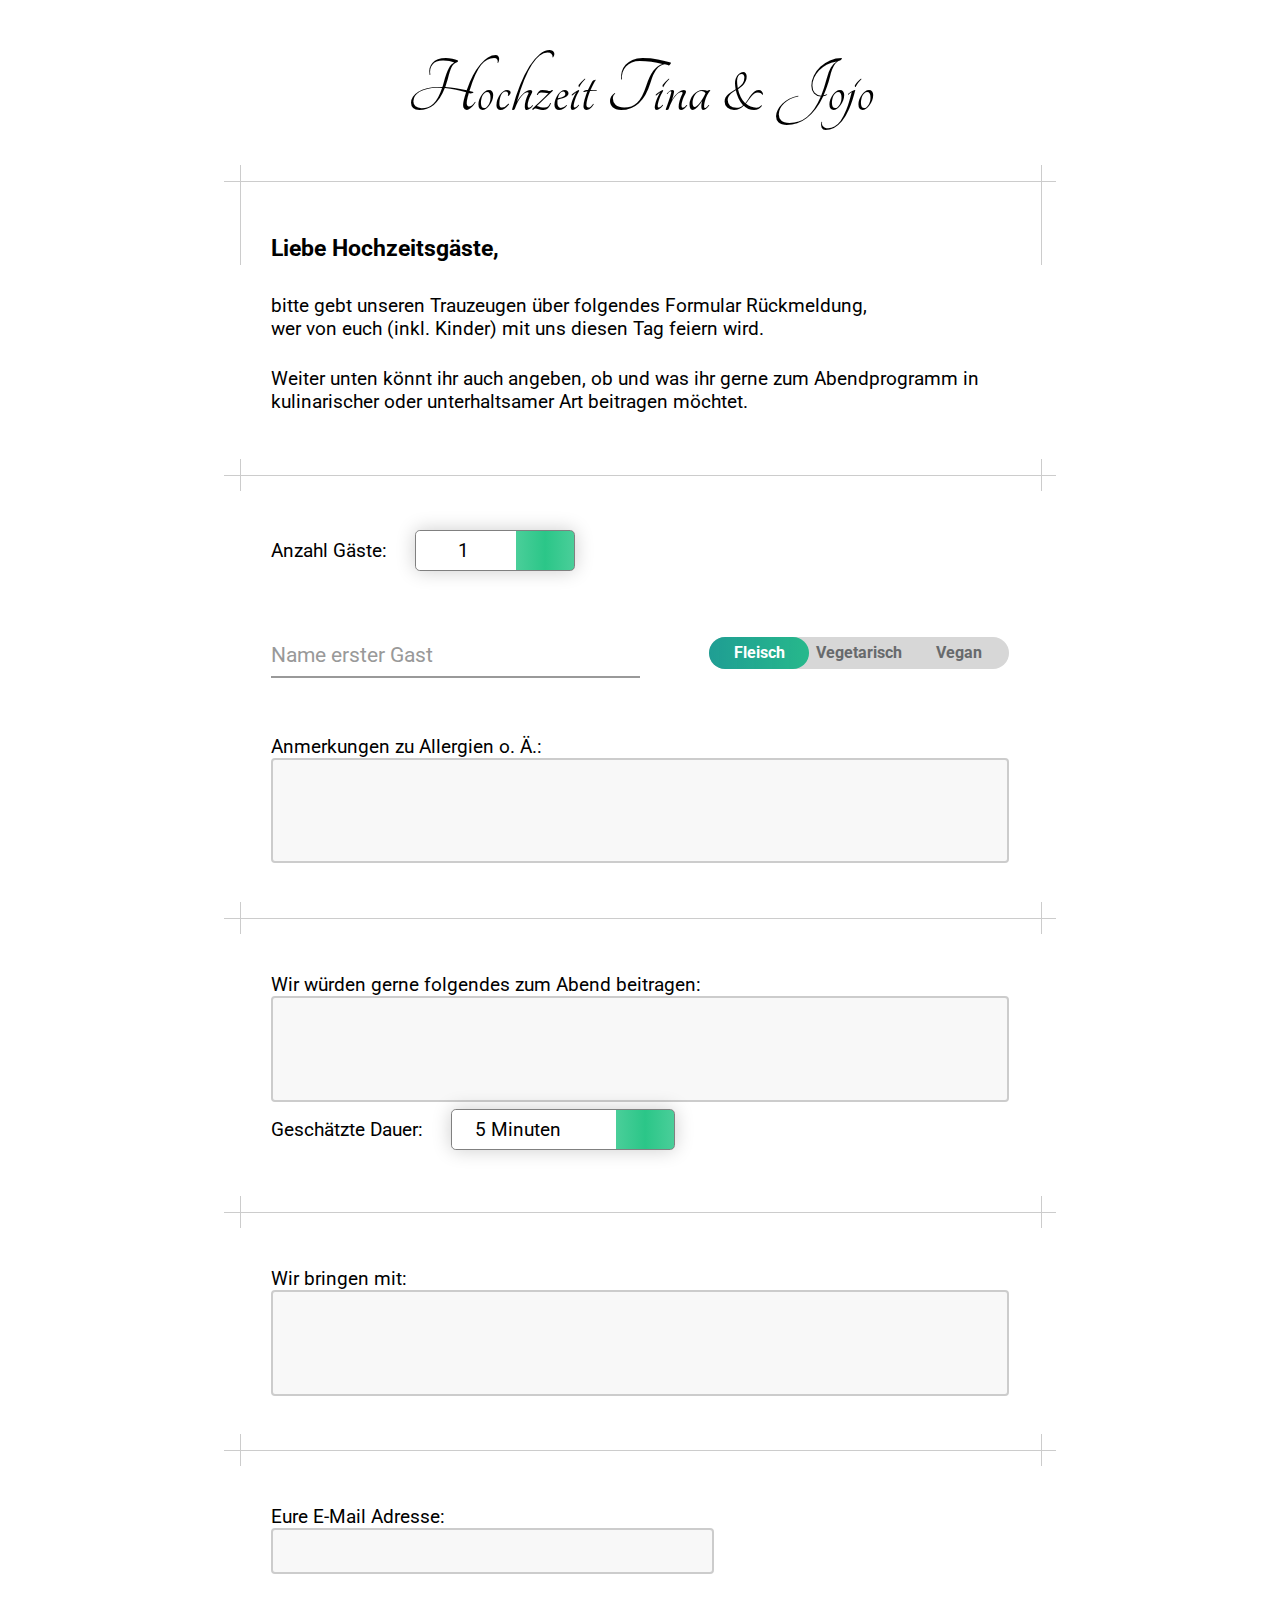
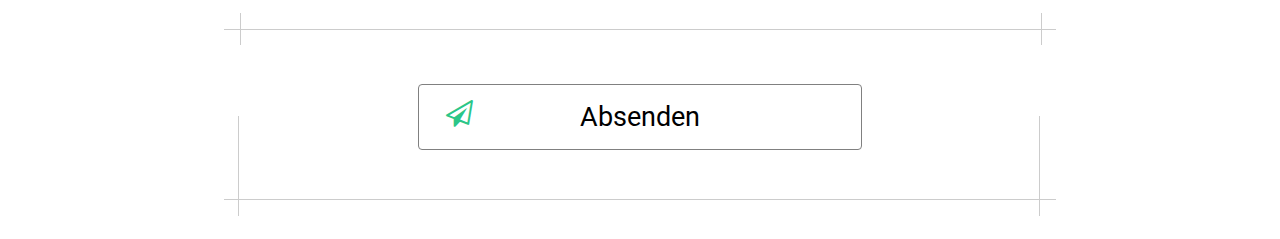
==== formspree.html @ 8e28de3d "better color and submit button" ====
<html>

<head>
    <link href="css/formspree.css" rel="stylesheet">
    <link href="css/input.css" rel="stylesheet">
    <link href="css/radio.css" rel="stylesheet">
    <link href="css/submit.css" rel="stylesheet">
    <link href="css/select.css" rel="stylesheet">
    <link rel="stylesheet" href="https://cdnjs.cloudflare.com/ajax/libs/font-awesome/4.7.0/css/font-awesome.min.css">
    <script src="https://ajax.googleapis.com/ajax/libs/jquery/3.7.1/jquery.min.js"></script>
    <script src="js/submit.js"></script>
    <script src="js/formspree.js"></script>
</head>

<body>
    <h1>Hochzeit Tina & Jojo</h1>
    <!-- action="https://formspree.io/f/moveaoaz" -->
    <div id="wrapper">
        <div class="intro">
            <p class="pe">Liebe Hochzeitsgäste,</p>
            <p>bitte gebt unseren Trauzeugen über folgendes Formular Rückmeldung,<br />
                wer von euch (inkl. Kinder) mit uns diesen Tag feiern wird.</p>
            <p>Weiter unten könnt ihr auch angeben, ob und was ihr gerne zum Abendprogramm in kulinarischer oder
                unterhaltsamer Art beitragen möchtet.</p>
        </div>
        <div class="spaceWrapper">
            <div class="spacerv"></div>
            <div class="spacerh"></div>
        </div>
        <form method="POST">
            <label id="numGuests-label" for="numGuests">Anzahl Gäste:</label>
            <select id="numGuests" onchange="changeNumGuests()">
                <option value="1" selected>1</option>
                <option value="2">2</option>
                <option value="3">3</option>
                <option value="4">4</option>
                <option value="5">5</option>
                <option value="6">6</option>
                <option value="7">7</option>
                <option value="8">8</option>
            </select>

            <br />
            <br />
            <br />

            <div class="input-flexbox" id="guest1">
                <div class="form__group field">
                    <input type="input" class="form__field" placeholder="" name="Name-1" id="name1" />
                    <label for="name1" class="form__label">Name erster Gast</label>
                </div>
                <div>
                    <div class="switch">
                        <input value="Fleisch" id="radio-1-1" name="Essen-1" type="radio" class="switch-input" checked>
                        <label for="radio-1-1" class="switch-label switch-label-f">Fleisch</label>

                        <input value="Vegetarisch" id="radio-2-1" name="Essen-1" type="radio" class="switch-input">
                        <label for="radio-2-1" class="switch-label switch-label-n">Vegetarisch</label>

                        <input value="Vegan" id="radio-3-1" name="Essen-1" type="radio" class="switch-input">
                        <label for="radio-3-1" class="switch-label switch-label-v">Vegan</label>
                        <span class="switch-selector"></span>
                    </div>
                </div>
            </div>

            <div class="input-flexbox" id="guest2">
                <div class="form__group field">
                    <input type="input" class="form__field" placeholder="" name="Name-2" id="name2" />
                    <label for="name2" class="form__label">Name zweiter Gast</label>
                </div>
                <div>
                    <div class="switch">
                        <input value="Fleisch" id="radio-1-2" name="Essen-2" type="radio" class="switch-input" checked>
                        <label for="radio-1-2" class="switch-label switch-label-f">Fleisch</label>

                        <input value="Vegetarisch" id="radio-2-2" name="Essen-2" type="radio" class="switch-input">
                        <label for="radio-2-2" class="switch-label switch-label-n">Vegetarisch</label>

                        <input value="Vegan" id="radio-3-2" name="Essen-2" type="radio" class="switch-input">
                        <label for="radio-3-2" class="switch-label switch-label-v">Vegan</label>
                        <span class="switch-selector"></span>
                    </div>
                </div>
            </div>

            <div class="input-flexbox" id="guest3">
                <div class="form__group field">
                    <input type="input" class="form__field" placeholder="" name="Name-3" id="name3" />
                    <label for="name3" class="form__label">Name dritter Gast</label>
                </div>
                <div>
                    <div class="switch">
                        <input value="Fleisch" id="radio-1-3" name="Essen-3" type="radio" class="switch-input" checked>
                        <label for="radio-1-3" class="switch-label switch-label-f">Fleisch</label>

                        <input value="Vegetarisch" id="radio-2-3" name="Essen-3" type="radio" class="switch-input">
                        <label for="radio-2-3" class="switch-label switch-label-n">Vegetarisch</label>

                        <input value="Vegan" id="radio-3-3" name="Essen-3" type="radio" class="switch-input">
                        <label for="radio-3-3" class="switch-label switch-label-v">Vegan</label>
                        <span class="switch-selector"></span>
                    </div>
                </div>
            </div>

            <div class="input-flexbox" id="guest4">
                <div class="form__group field">
                    <input type="input" class="form__field" placeholder="" name="Name-4" id="name4" />
                    <label for="name4" class="form__label">Name vierter Gast</label>
                </div>
                <div>
                    <div class="switch">
                        <input value="Fleisch" id="radio-1-4" name="Essen-4" type="radio" class="switch-input" checked>
                        <label for="radio-1-4" class="switch-label switch-label-f">Fleisch</label>

                        <input value="Vegetarisch" id="radio-2-4" name="Essen-4" type="radio" class="switch-input">
                        <label for="radio-2-4" class="switch-label switch-label-n">Vegetarisch</label>

                        <input value="Vegan" id="radio-3-4" name="Essen-4" type="radio" class="switch-input">
                        <label for="radio-3-4" class="switch-label switch-label-v">Vegan</label>
                        <span class="switch-selector"></span>
                    </div>
                </div>
            </div>

            <div class="input-flexbox" id="guest5">
                <div class="form__group field">
                    <input type="input" class="form__field" placeholder="" name="Name-5" id="name5" />
                    <label for="name5" class="form__label">Name fünfter Gast</label>
                </div>
                <div>
                    <div class="switch">
                        <input value="Fleisch" id="radio-1-5" name="Essen-5" type="radio" class="switch-input" checked>
                        <label for="radio-1-5" class="switch-label switch-label-f">Fleisch</label>

                        <input value="Vegetarisch" id="radio-2-5" name="Essen-5" type="radio" class="switch-input">
                        <label for="radio-2-5" class="switch-label switch-label-n">Vegetarisch</label>

                        <input value="Vegan" id="radio-3-5" name="Essen-5" type="radio" class="switch-input">
                        <label for="radio-3-5" class="switch-label switch-label-v">Vegan</label>
                        <span class="switch-selector"></span>
                    </div>
                </div>
            </div>

            <div class="input-flexbox" id="guest6">
                <div class="form__group field">
                    <input type="input" class="form__field" placeholder="" name="Name-6" id="name6" />
                    <label for="name6" class="form__label">Name sechster Gast</label>
                </div>
                <div>
                    <div class="switch">
                        <input value="Fleisch" id="radio-1-6" name="Essen-6" type="radio" class="switch-input" checked>
                        <label for="radio-1-6" class="switch-label switch-label-f">Fleisch</label>

                        <input value="Vegetarisch" id="radio-2-6" name="Essen-6" type="radio" class="switch-input">
                        <label for="radio-2-6" class="switch-label switch-label-n">Vegetarisch</label>

                        <input value="Vegan" id="radio-3-6" name="Essen-6" type="radio" class="switch-input">
                        <label for="radio-3-6" class="switch-label switch-label-v">Vegan</label>
                        <span class="switch-selector"></span>
                    </div>
                </div>
            </div>

            <div class="input-flexbox" id="guest7">
                <div class="form__group field">
                    <input type="input" class="form__field" placeholder="" name="Name-7" id="name7" />
                    <label for="name7" class="form__label">Name siebter Gast</label>
                </div>
                <div>
                    <div class="switch">
                        <input value="Fleisch" id="radio-1-7" name="Essen-7" type="radio" class="switch-input" checked>
                        <label for="radio-1-7" class="switch-label switch-label-f">Fleisch</label>

                        <input value="Vegetarisch" id="radio-2-7" name="Essen-7" type="radio" class="switch-input">
                        <label for="radio-2-7" class="switch-label switch-label-n">Vegetarisch</label>

                        <input value="Vegan" id="radio-3-7" name="Essen-7" type="radio" class="switch-input">
                        <label for="radio-3-7" class="switch-label switch-label-v">Vegan</label>
                        <span class="switch-selector"></span>
                    </div>
                </div>
            </div>

            <div class="input-flexbox" id="guest8">
                <div class="form__group field">
                    <input type="input" class="form__field" placeholder="" name="Name-8" id="name8" />
                    <label for="name8" class="form__label">Name achter Gast</label>
                </div>
                <div>
                    <div class="switch">
                        <input value="Fleisch" id="radio-1-8" name="Essen-8" type="radio" class="switch-input" checked>
                        <label for="radio-1-8" class="switch-label switch-label-f">Fleisch</label>

                        <input value="Vegetarisch" id="radio-2-8" name="Essen-8" type="radio" class="switch-input">
                        <label for="radio-2-8" class="switch-label switch-label-n">Vegetarisch</label>

                        <input value="Vegan" id="radio-3-8" name="Essen-8" type="radio" class="switch-input">
                        <label for="radio-3-8" class="switch-label switch-label-v">Vegan</label>
                        <span class="switch-selector"></span>
                    </div>
                </div>
            </div>

            <br />
            <br />

            <label>
                Anmerkungen zu Allergien o. Ä.:
                <br />
                <textarea name="notes" cols="60" rows="3"></textarea>
            </label>

            <div class="spaceWrapper">
                <div class="spacerv"></div>
                <div class="spacerh"></div>
            </div>

            <label>
                Wir würden gerne folgendes zum Abend beitragen:
                <br />
                <textarea name="notes" cols="60" rows="3"></textarea>
            </label>

            <label id="duration-label" for="duration">Geschätzte Dauer:</label>
            <select id="duration">
                <option value="5" selected>5 Minuten</option>
                <option value="10">10 Minuten</option>
                <option value="15">15 Minuten</option>
                <option value="20">20 Minuten</option>
                <option value="25">25 Minuten</option>
                <option value="30">30 Minuten</option>
                <option value=">30">> 30 Minuten</option>
            </select>

            <div class="spaceWrapper">
                <div class="spacerv"></div>
                <div class="spacerh"></div>
            </div>

            <label>
                Wir bringen mit:
                <br />
                <textarea name="notes" cols="60" rows="3"></textarea>
            </label>

            <div class="spaceWrapper">
                <div class="spacerv"></div>
                <div class="spacerh"></div>
            </div>

            <label for="email">Eure E-Mail Adresse:</label>
            <br />
            <input name="E-Mail" type="email" id="email">

            <div class="spaceWrapper">
                <div class="spacerv"></div>
                <div class="spacerh"></div>
            </div>

            <button id="btn" type="submit">
                <i id="sendicon" class="fa fa-paper-plane-o"></i>
                Absenden
            </button>
        </form>
        <div class="corner-top"></div>
        <div class="corner-right"></div>
        <div class="corner-bottom"></div>
        <div class="corner-left"></div>
    </div>

</body>

</html>
---- css/formspree.css ----
@import url('https://fonts.googleapis.com/css2?family=Send+Flowers&display=swap');
@import url('https://fonts.googleapis.com/css2?family=Roboto:ital,wght@0,100..900;1,100..900&family=Send+Flowers&display=swap');
@import url('https://fonts.googleapis.com/css2?family=Ephesis&family=Tangerine&display=swap');

body {
    font-family: "Roboto", sans-serif;
    width: 800px;
    max-width: 800px;
    margin: 0 auto;
}

h1 {
    font-family: "Tangerine", cursive;
    font-weight: 400;
    font-size: 5em;
    text-align: center;
    margin: 0;
    padding: 0.6em 0 0.6em 0;
}

#wrapper {
    position: relative;
    padding: 1.6em;
    font-size: 1.2em;
    margin-bottom: 2em;
}

form{
    position: relative;
    z-index: 100;
}

.intro p {
    padding-bottom: 0.4em;
}

.pe {
    font-size: larger;
    font-weight: bolder;
}

.input-flexbox {
    display: flex;
    flex-direction: row;
    justify-content: space-between;
    align-items: center;
}

.corner-top {
    position: absolute;
    width: 832px;
    height: 0px;
    top: 0px;
    left: -16px;
    border-bottom: 1px solid #ccc;
    z-index: -1;
}

.corner-left {
    position: absolute;
    width: 800px;
    height: 100px;
    top: -16px;
    left: 0px;
    border-left: 1px solid #ccc;
    border-right: 1px solid #ccc;
    z-index: -1;
}

.corner-bottom {
    position: absolute;
    width: 832px;
    height: 0px;
    bottom: 0px;
    right: -16px;
    border-top: 1px solid #ccc;
    z-index: -1;
}

.corner-right {
    position: absolute;
    width: 800px;
    height: 100px;
    bottom: -16px;
    right: 0px;
    border-left: 1px solid #ccc;
    border-right: 1px solid #ccc;
    z-index: -1;
}

.spaceWrapper {
    margin: 2em 0;
}

.spacerv {
    position: relative;
    width: 800px;
    height: 32px;
    top: 0px;
    left: -1.6em;
    border-left: 1px solid #ccc;
    border-right: 1px solid #ccc;
    z-index: -1;
}

.spacerh {
    position: relative;
    width: 832px;
    height: 0px;
    top: -16px;
    left: calc(-1.6em - 16px);
    border-bottom: 1px solid #ccc;
    z-index: -1;
}

.hiddenGuest {
    display: none;
}

textarea {
    width: 100%;
    height: 5em;
    padding: 0.4em 0.6em;
    box-sizing: border-box;
    border: 2px solid #ccc;
    border-radius: 4px;
    background-color: #f8f8f8;
    font-size: 1.1em;
    font-family: "Roboto";
    color: #424242;
    resize: none;
    outline: none;
}

textarea:focus {
    width: 100%;
    height: 5em;
    padding: 0.4em 0.6em;
    box-sizing: border-box;
    border: 2px solid #2bc688;
    border-radius: 4px;
    background-color: #f8f8f8;
    font-size: 1.1em;
    font-family: "Roboto";
    color: #424242;
    resize: none;
    outline: none;
}

#email {
    width: 60%;
    padding: 0.4em 0.6em;
    box-sizing: border-box;
    border: 2px solid #ccc;
    border-radius: 4px;
    background-color: #f8f8f8;
    font-size: 1.1em;
    font-family: "Roboto";
    color: #424242;
    resize: none;
    outline: none;
}

#email:focus {
    border: 2px solid #2bc688;
}
---- css/input.css ----
.form__group {
    position: relative;
    padding: 15px 0 0;
    margin-top: -4px;
    width: 50%;
}

.form__field {
    font-family: inherit;
    width: 100%;
    border: 0;
    border-bottom: 2px solid #999999;
    outline: 0;
    font-size: 1.3rem;
    color: #424242;
    padding: 7px 0;
    background: transparent;
    transition: border-color 0.2s;
}

.form__field::placeholder {
    color: transparent;
}

.form__field:placeholder-shown~.form__label {
    font-size: 1.3rem;
    cursor: text;
    top: 20px;
}

.form__label {
    position: absolute;
    top: 0;
    display: block;
    transition: 0.2s;
    font-size: 1rem;
    color: #999999;
}

.form__field:focus {
    padding-bottom: 7px;
    /* font-weight: 700; */
    /* border-width: 3px; */
    border-color: #999999;
    /* border-image: linear-gradient(to right, #11998e,#38ef7d); */
    border-image-slice: 1;
}

.form__field:focus~.form__label {
    position: absolute;
    top: 0;
    display: block;
    transition: 0.2s;
    font-size: 1rem;
    color: #11998e;
    /* font-weight:700;     */
}

/* reset input */
.form__field:required,
.form__field:invalid {
    box-shadow: none;
}
---- css/radio.css ----
.switch {
    position: relative;
    height: 32px;
    width: 300px;
    margin: 20px auto;
    background: #F2F2F2;
    background: #D7D7D7;
    border-radius: 32px;
}

.switch-label {
    font-weight: bold;
    position: relative;
    z-index: 2;
    float: left;
    width: 100px;
    line-height: 32px;
    font-size: 0.85em;
    color: #676a6c;
    text-align: center;
    cursor: pointer;
}

.switch-input {
    display: none;
}

.switch-input:checked+.switch-label {
    color: #FFF;
    transition: 0.15s ease-out;
    transition-property: color, text-shadow;
}

.switch-input:checked+.switch-label-f~.switch-selector {
    transform: translateX(0%);
    background-color: #11998ebd;
    background-image: linear-gradient(to right, #11998ebd 0%, #38ef7d 300%);
}

.switch-input:checked+.switch-label-n~.switch-selector {
    transform: translateX(100%);
    background-color: #11998ebd;
    background-image: linear-gradient(to right, #11998ebd -100%, #38ef7d 200%);
}

.switch-input:checked+.switch-label-v~.switch-selector {
    transform: translateX(200%);
    background-color: #11998ebd;
    background-image: linear-gradient(to right, #11998ebd -200%, #38ef7d 100%);
}


.switch-selector {
    position: absolute;
    z-index: 1;
    top: 0px;
    left: 0px;
    display: block;
    width: 100px;
    height: 32px;
    border-radius: 32px;
    background-color: #1ab394;
    transition: all 0.3s cubic-bezier(0.18, 0.89, 0.32, 1.28);
}
---- css/submit.css ----
#btn {
    position: relative;
    display: block;
    width: 60%;
    margin: 0 auto;
    padding: 0.6em;
    font-family: inherit;
    font-size: 1.4em;
    color: black;
    border: 1px solid gray;
    border-radius: 4px;
    background-color: white;
    cursor: pointer;
    
}

#sendicon {
    position: absolute;
    left: 0;
    color: #2bc688;
    width: 3em;
    transition: transform 0.4s ease;
    transform: scale(1.0);
}

#btn:hover #sendicon {
    transform: scale(1.2);
}

#btn:active {
    border: 1px solid #2bc688;
}
---- css/select.css ----
:root {
    --arrow-bg: #11998ebd;
    --arrow-icon: url(https://upload.wikimedia.org/wikipedia/commons/9/9d/Caret_down_font_awesome_whitevariation.svg);
    --option-bg: white;
    --select-bg: white;
}

#numGuests {
    /* Reset */
    appearance: none;
    border: 1px solid gray;
    outline: 0;
    font: inherit;
    /* Personalize */
    width: 10rem;
    padding: 0.4em 2em 0.4em 2.2em;
    background: var(--arrow-icon) no-repeat right 0.8em center / 1.4em, linear-gradient(to left, #2bc688da 0em, #2bc688 1.5em, #2bc688da 3em, var(--select-bg) 3em);
    color: black;
    border-radius: 0.25em;
    box-shadow: 0 0 1em 0 rgba(0, 0, 0, 0.2);
    cursor: pointer;
    /* Remove IE arrow */
    /* Remove focus outline */
    /* <option> colors */
}

#numGuests::-ms-expand {
    display: none;
}

#numGuests:focus {
    outline: none;
}

#numGuests option {
    color: inherit;
    background-color: var(--option-bg);
    border-radius: none;
}

#numGuests-label {
    margin: 0 1.2em 0 0;
}

#duration {
    /* Reset */
    appearance: none;
    border: 1px solid gray;
    outline: 0;
    font: inherit;
    /* Personalize */
    width: 14rem;

    padding: 0.4em 2em 0.4em 1.2em;
    background: var(--arrow-icon) no-repeat right 0.8em center / 1.4em, linear-gradient(to left, #2bc688da 0em, #2bc688 1.5em, #2bc688da 3em, var(--select-bg) 3em);
    color: black;
    border-radius: 0.25em;
    box-shadow: 0 0 1em 0 rgba(0, 0, 0, 0.2);
    cursor: pointer;
    margin: 0.4em 0;
    /* Remove IE arrow */
    /* Remove focus outline */
    /* <option> colors */
}

#duration::-ms-expand {
    display: none;
}

#duration:focus {
    outline: none;
}

#duration option {
    color: inherit;
    background-color: var(--option-bg);
    border-radius: none;
}

#duration-label {
    margin: 0 1.2em 0 0;
}
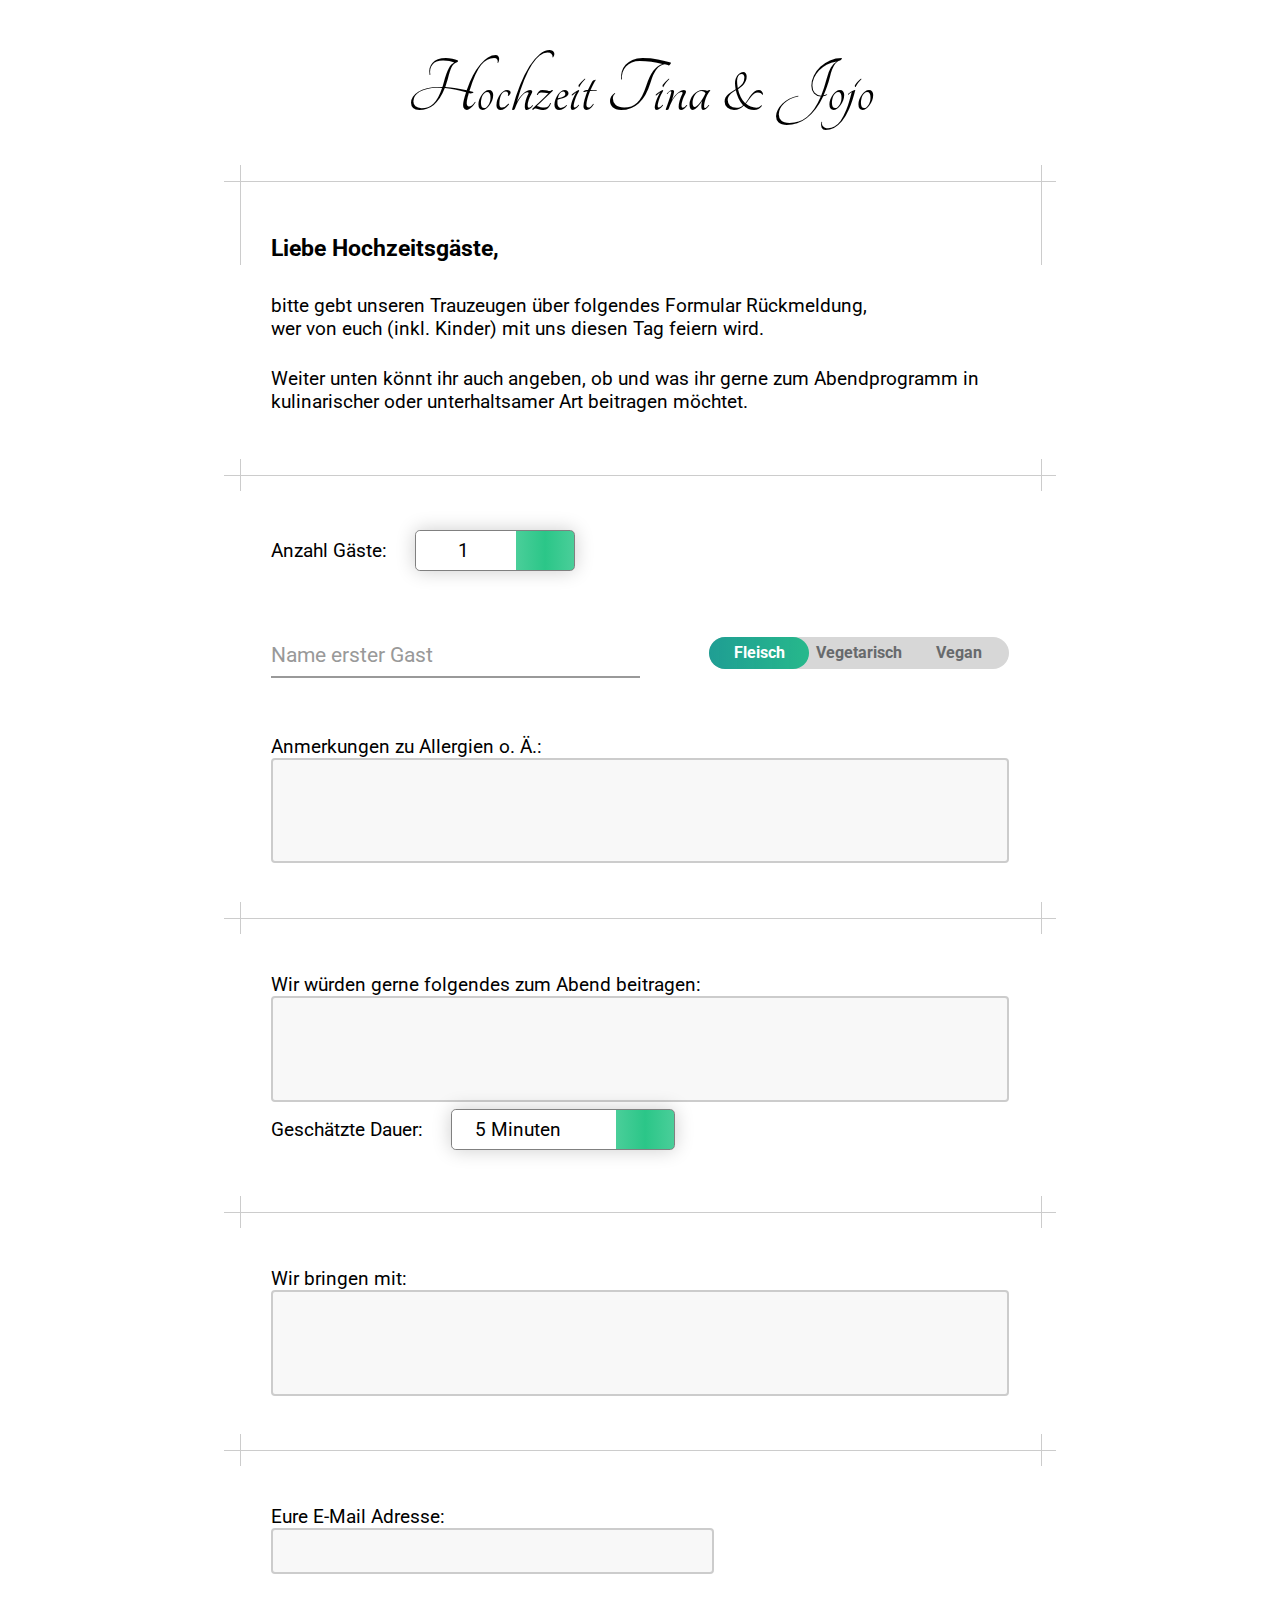
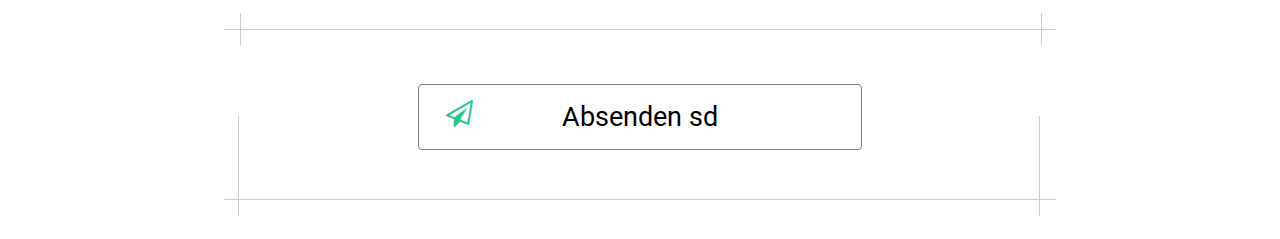
==== commit f62f6c04: "test again" ====
--- a/formspree.html
+++ b/formspree.html
@@ -260,9 +260,9 @@
                 <div class="spacerh"></div>
             </div>
 
-            <button id="btn" type="submit">
+            <button id="btn" type="button">
                 <i id="sendicon" class="fa fa-paper-plane-o"></i>
-                Absenden
+                Absenden sd
             </button>
         </form>
         <div class="corner-top"></div>
--- a/css/formspree.css
+++ b/css/formspree.css
@@ -1,6 +1,12 @@
 @import url('https://fonts.googleapis.com/css2?family=Send+Flowers&display=swap');
 @import url('https://fonts.googleapis.com/css2?family=Roboto:ital,wght@0,100..900;1,100..900&family=Send+Flowers&display=swap');
 @import url('https://fonts.googleapis.com/css2?family=Ephesis&family=Tangerine&display=swap');
+
+input {
+    -webkit-appearance: none;
+    -moz-appearance: none;
+    appearance: none;
+}
 
 body {
     font-family: "Roboto", sans-serif;
@@ -25,7 +31,7 @@
     margin-bottom: 2em;
 }
 
-form{
+form {
     position: relative;
     z-index: 100;
 }
@@ -148,6 +154,8 @@
 }
 
 #email {
+    width: 400px;
+    min-width: 400px;
     width: 60%;
     padding: 0.4em 0.6em;
     box-sizing: border-box;
--- a/css/submit.css
+++ b/css/submit.css
@@ -11,7 +11,9 @@
     border-radius: 4px;
     background-color: white;
     cursor: pointer;
-    
+    -webkit-appearance: none;  /* Verhindert den Safari-Button-Stil auf iOS */
+    touch-action: manipulation; /* Verhindert doppelte Ausführung von Aktionen auf Touchscreen */
+    tap-highlight-color: transparent; /* Entfernt das Standard-Tap-Highlight in Safari */
 }
 
 #sendicon {
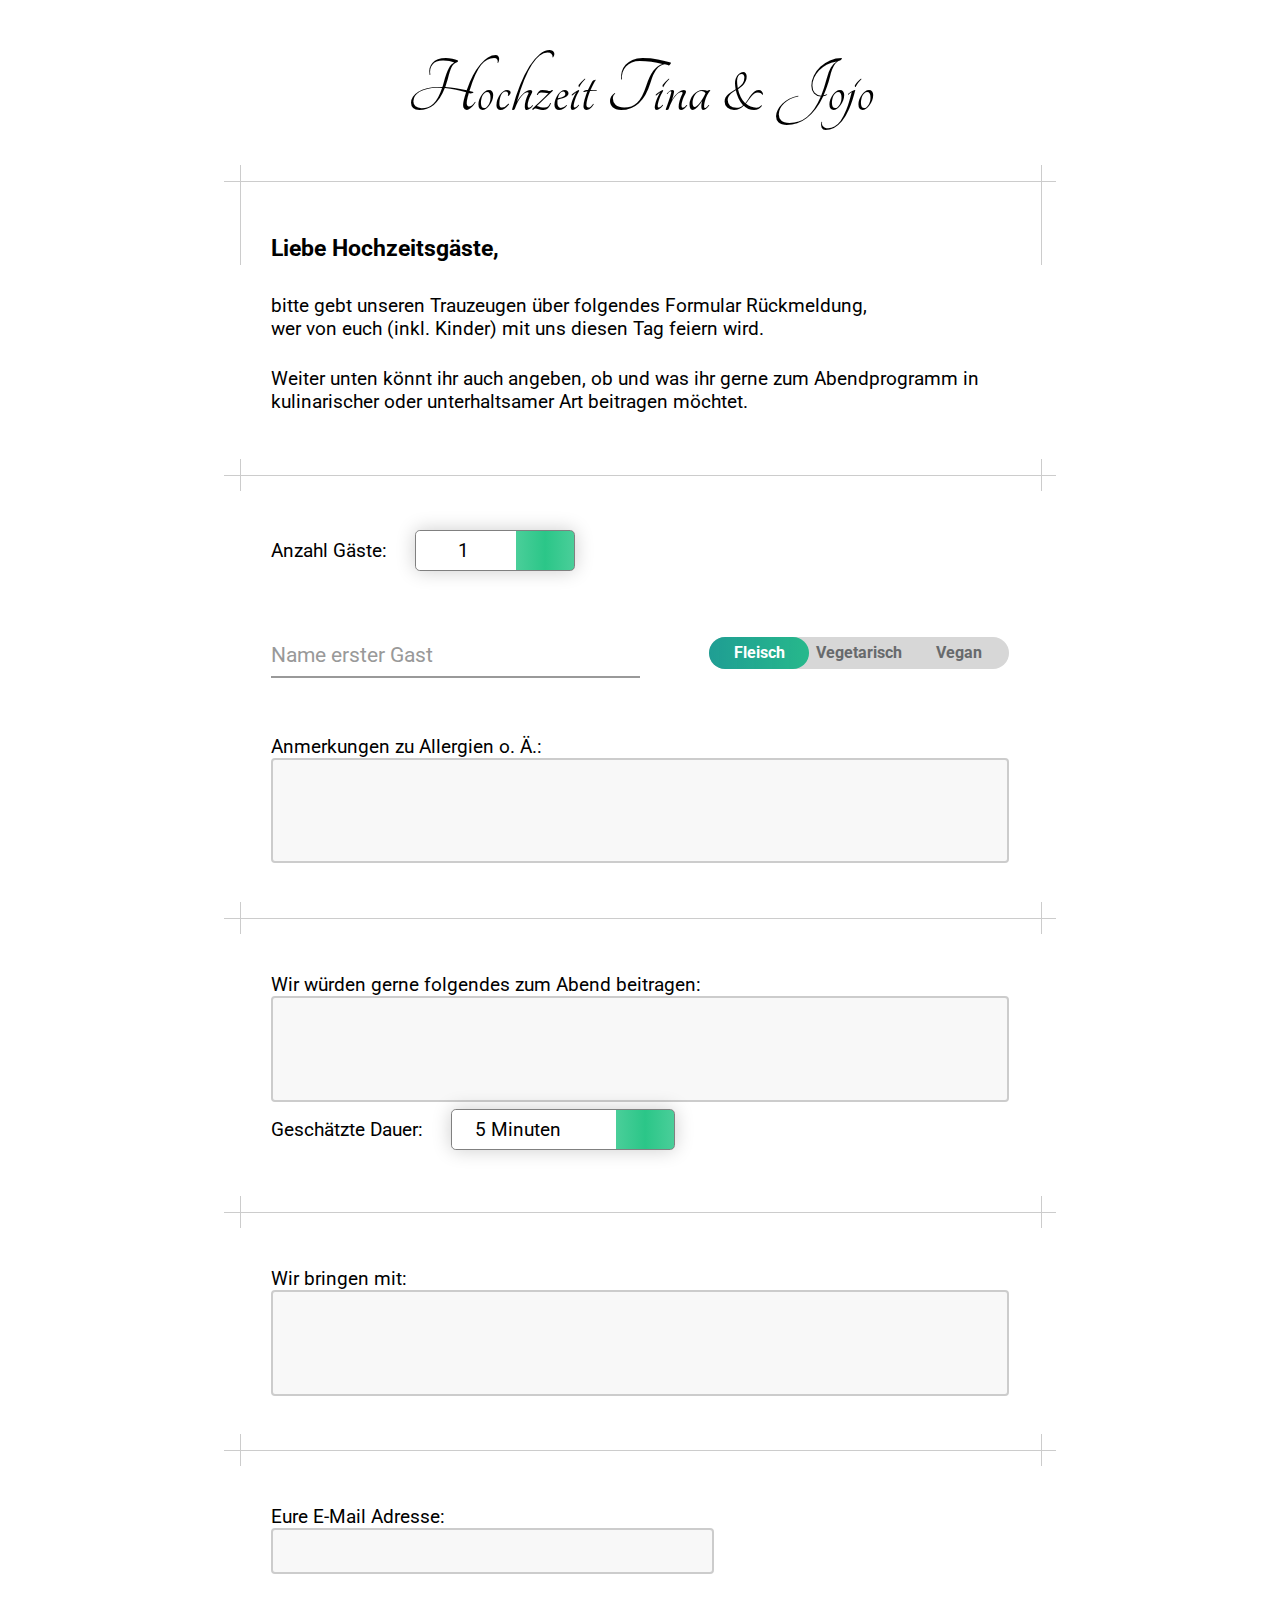
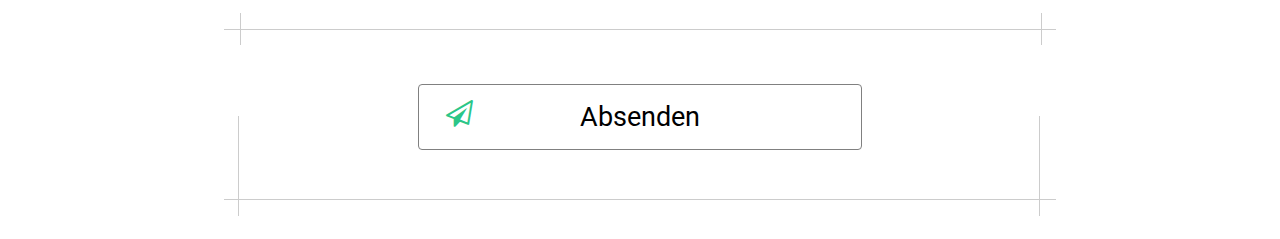
==== commit cad2bfad: "now seems to work" ====
--- a/formspree.html
+++ b/formspree.html
@@ -262,7 +262,7 @@
 
             <button id="btn" type="button">
                 <i id="sendicon" class="fa fa-paper-plane-o"></i>
-                Absenden sd
+                Absenden
             </button>
         </form>
         <div class="corner-top"></div>
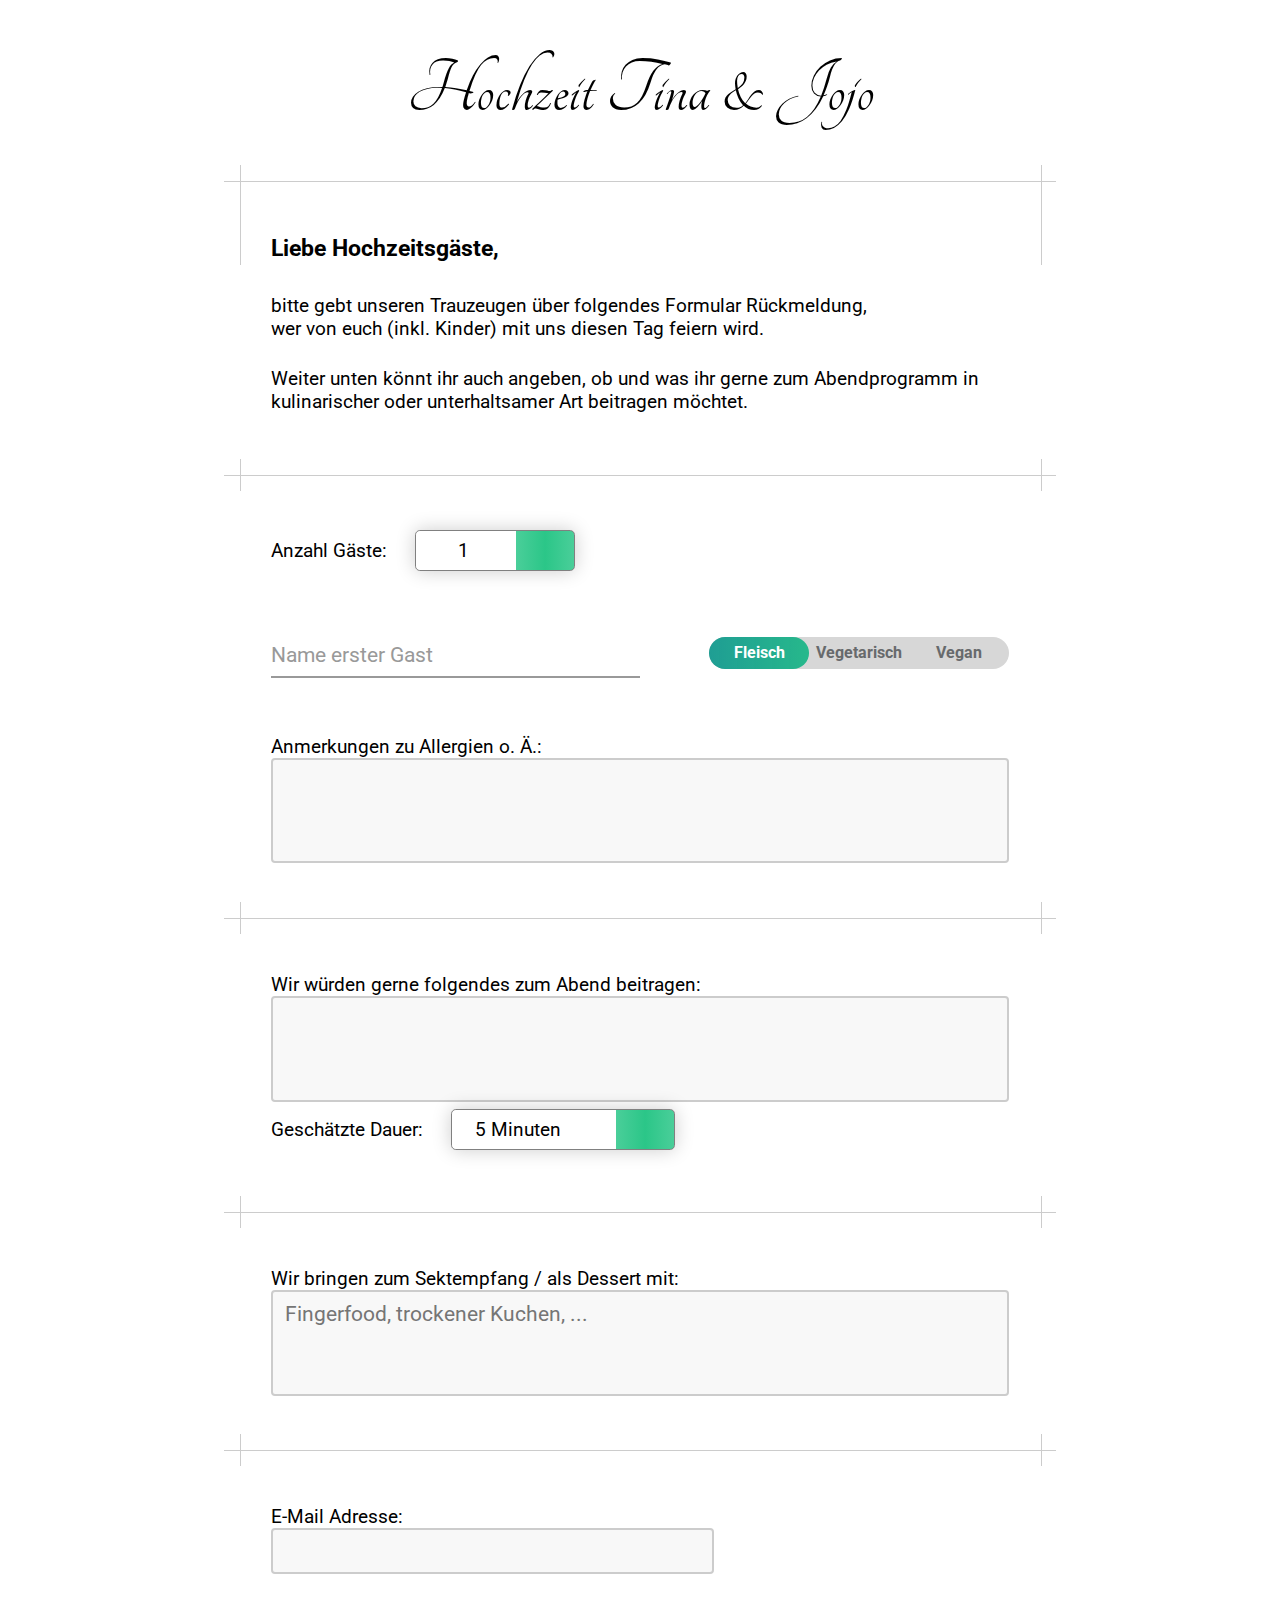
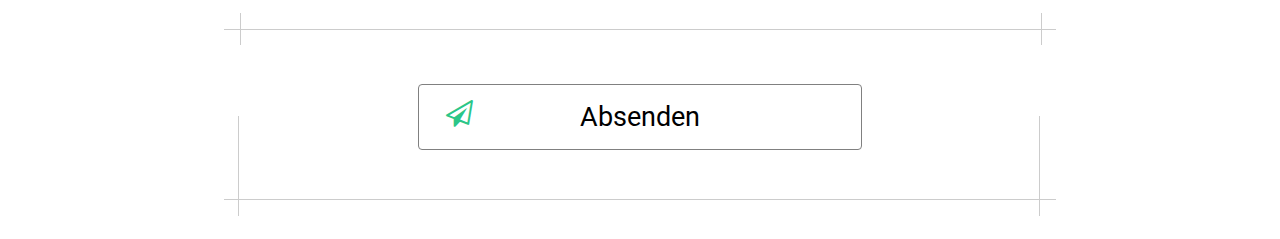
==== commit f236778b: "final 1 :-)" ====
--- a/formspree.html
+++ b/formspree.html
@@ -29,7 +29,7 @@
         </div>
         <form method="POST">
             <label id="numGuests-label" for="numGuests">Anzahl Gäste:</label>
-            <select id="numGuests" onchange="changeNumGuests()">
+            <select id="numGuests" name="Anzahl" onchange="changeNumGuests()">
                 <option value="1" selected>1</option>
                 <option value="2">2</option>
                 <option value="3">3</option>
@@ -210,7 +210,7 @@
             <label>
                 Anmerkungen zu Allergien o. Ä.:
                 <br />
-                <textarea name="notes" cols="60" rows="3"></textarea>
+                <textarea name="Anmerkungen" cols="60" rows="3"></textarea>
             </label>
 
             <div class="spaceWrapper">
@@ -221,7 +221,7 @@
             <label>
                 Wir würden gerne folgendes zum Abend beitragen:
                 <br />
-                <textarea name="notes" cols="60" rows="3"></textarea>
+                <textarea name="Beitrag" cols="60" rows="3"></textarea>
             </label>
 
             <label id="duration-label" for="duration">Geschätzte Dauer:</label>
@@ -241,9 +241,9 @@
             </div>
 
             <label>
-                Wir bringen mit:
+                Wir bringen zum Sektempfang / als Dessert mit:
                 <br />
-                <textarea name="notes" cols="60" rows="3"></textarea>
+                <textarea name="Essen" cols="60" rows="3" placeholder="Fingerfood, trockener Kuchen, ..."></textarea>
             </label>
 
             <div class="spaceWrapper">
@@ -251,7 +251,7 @@
                 <div class="spacerh"></div>
             </div>
 
-            <label for="email">Eure E-Mail Adresse:</label>
+            <label for="email">E-Mail Adresse:</label>
             <br />
             <input name="E-Mail" type="email" id="email">
 
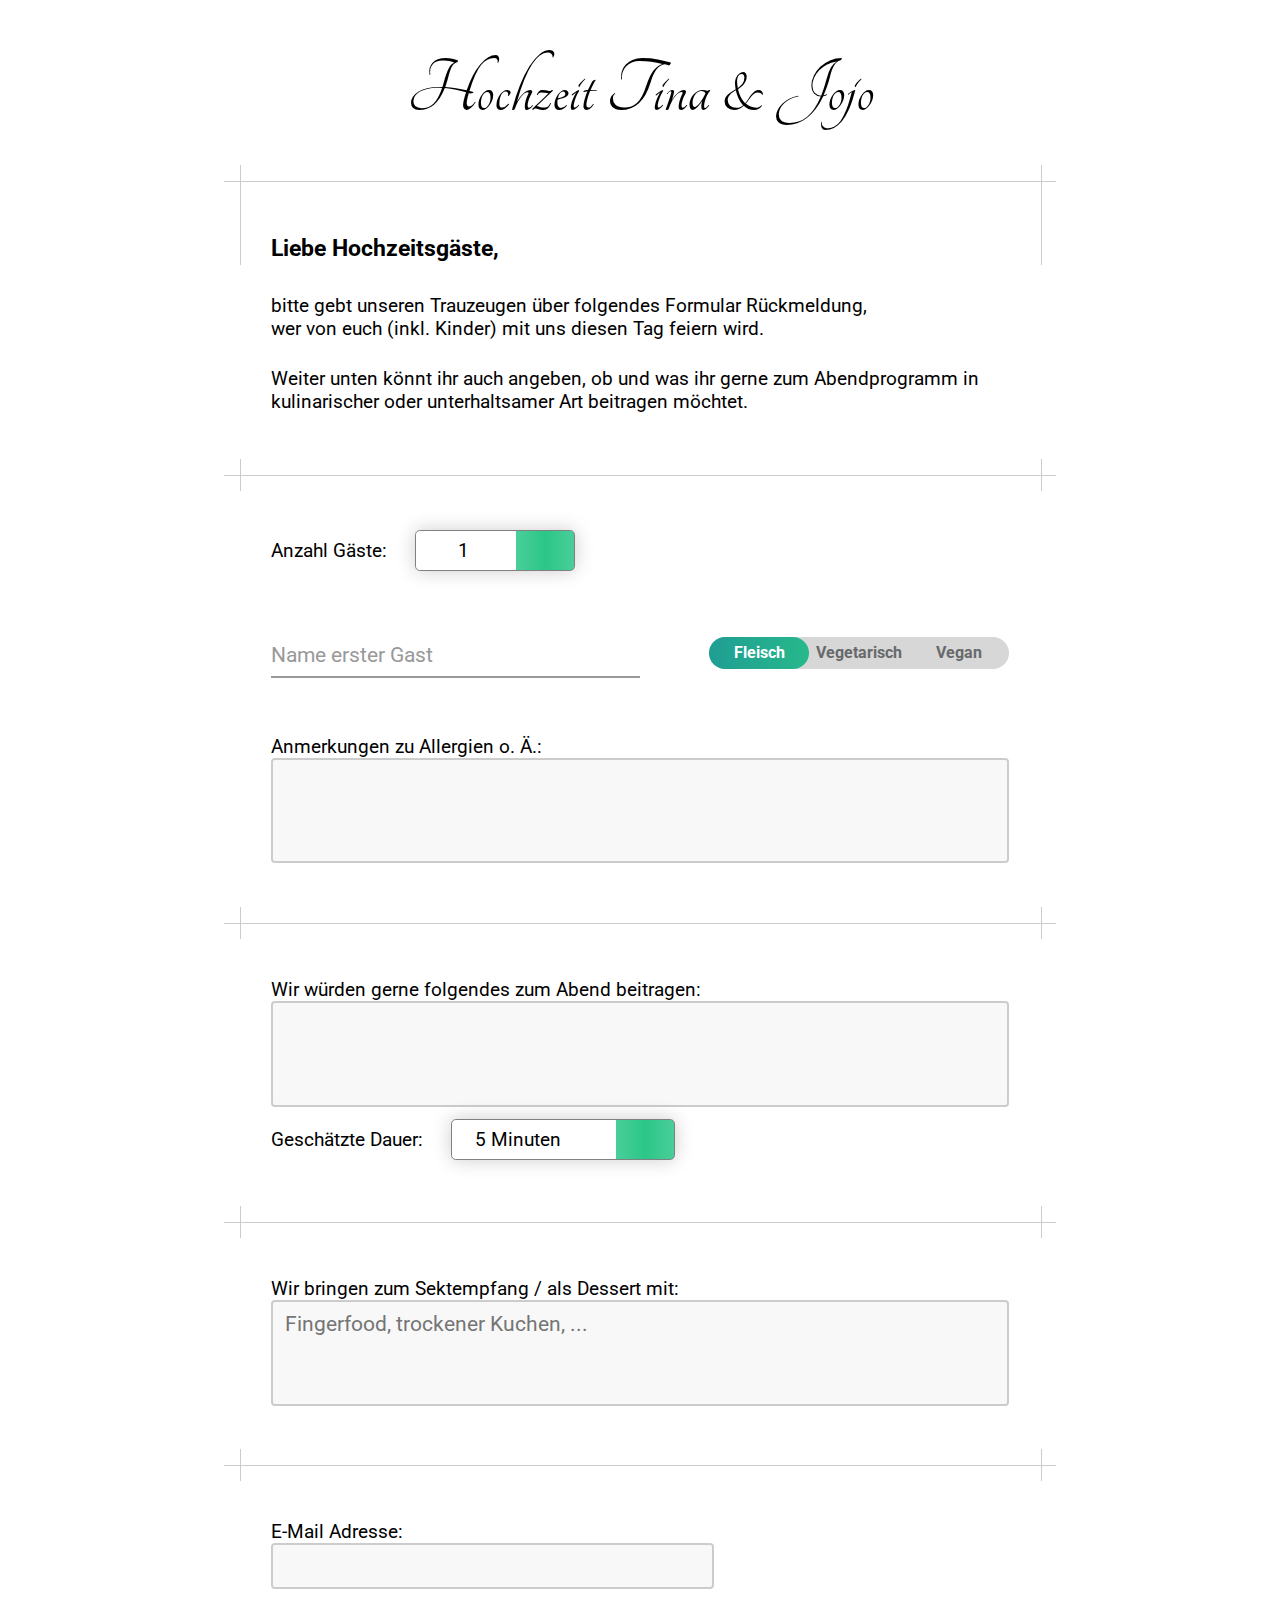
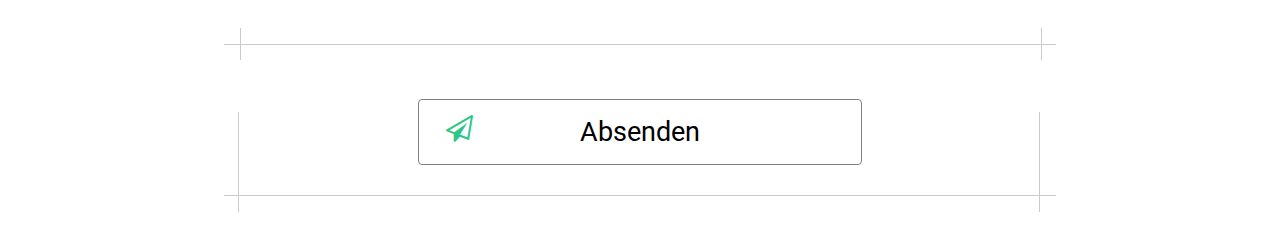
==== commit 69d8aeca: "add Doctype" ====
--- a/formspree.html
+++ b/formspree.html
@@ -1,3 +1,4 @@
+<!DOCTYPE html>
 <html>
 
 <head>
@@ -27,7 +28,7 @@
             <div class="spacerv"></div>
             <div class="spacerh"></div>
         </div>
-        <form method="POST">
+        <form method="POST" action="https://formspree.io/f/moveaoaz">
             <label id="numGuests-label" for="numGuests">Anzahl Gäste:</label>
             <select id="numGuests" name="Anzahl" onchange="changeNumGuests()">
                 <option value="1" selected>1</option>
@@ -225,7 +226,7 @@
             </label>
 
             <label id="duration-label" for="duration">Geschätzte Dauer:</label>
-            <select id="duration">
+            <select id="duration" name="Dauer-Beitrag">
                 <option value="5" selected>5 Minuten</option>
                 <option value="10">10 Minuten</option>
                 <option value="15">15 Minuten</option>
@@ -243,7 +244,7 @@
             <label>
                 Wir bringen zum Sektempfang / als Dessert mit:
                 <br />
-                <textarea name="Essen" cols="60" rows="3" placeholder="Fingerfood, trockener Kuchen, ..."></textarea>
+                <textarea name="Mitbringsel" cols="60" rows="3" placeholder="Fingerfood, trockener Kuchen, ..."></textarea>
             </label>
 
             <div class="spaceWrapper">
@@ -260,7 +261,7 @@
                 <div class="spacerh"></div>
             </div>
 
-            <button id="btn" type="button">
+            <button id="btn" type="submit">
                 <i id="sendicon" class="fa fa-paper-plane-o"></i>
                 Absenden
             </button>
